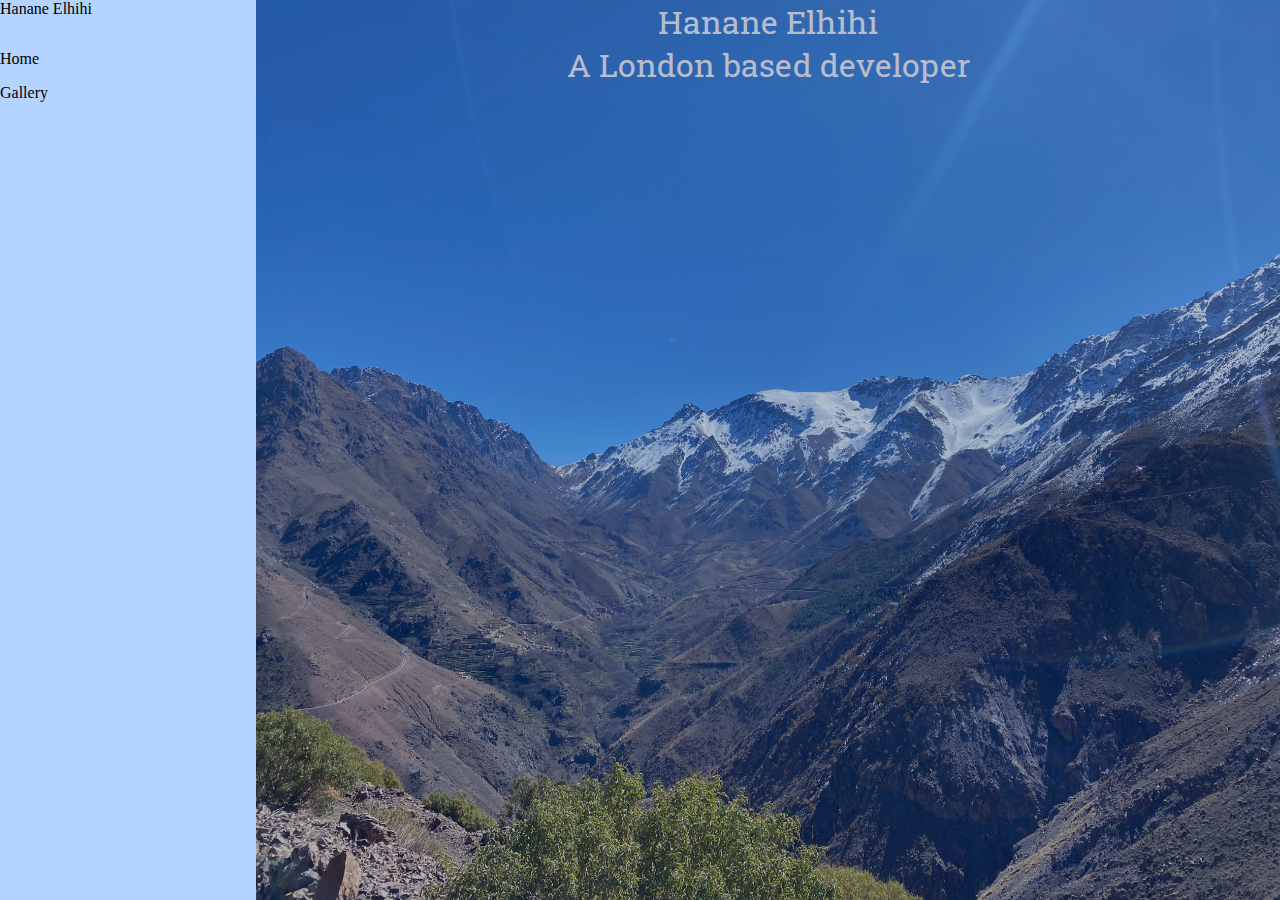
==== index.html @ ebca6c73 "Initial Commit" ====
<!DOCTYPE html>
<html lang="en">
<head>
    <meta charset="UTF-8">
    <link rel="stylesheet" href="./styles/style.css">
    <link rel="preconnect" href="https://fonts.googleapis.com">
    <link rel="preconnect" href="https://fonts.gstatic.com" crossorigin>
    <link href="https://fonts.googleapis.com/css2?family=Roboto+Slab:wght@300&display=swap" rel="stylesheet"> 
</head>
<body>
    <div class="maincontainer">
    
    
        <div class="sidebar">
            <div id="maintitle">Hanane Elhihi</div>
            <div class="menubar">
                <div class="home">Home</div>
                <div class="gallery">Gallery</div>
            </div>
        </div>
        <div class="content">
            <div class="backgroundimg" style="background-image: url(./mountain.jpeg);background-size:100% 100%;background-repeat:no-repeat;opacity:0.7">
                <div class="introbox">
                    <div class="title">Hanane Elhihi</div>
                    <div class="subtitle">A London based developer</div>
                </div>
            </div>
        </div>
    
    
    </div>
</body>
</html>
---- styles/style.css ----
body{
    margin: 0px;
    
}
.maincontainer{
    display: grid;
    grid-template-columns: 1fr 4fr;
}
.sidebar{
    display: flex;
    flex-direction: column;
    gap: 2rem;
    background-color: #B4D4FF;
    height: 100vh;
}
.menubar{
    display: flex;
    flex-direction: column;
    gap:1rem;
}
.content{
    background-color: #11235A;
    
}

.backgroundimg{
    width: 100%;
    height: 100%;
    margin: 0%;
    font-family: 'Roboto Slab', serif;
    font-size: 2rem;
    color: white;
    text-align: center;
}
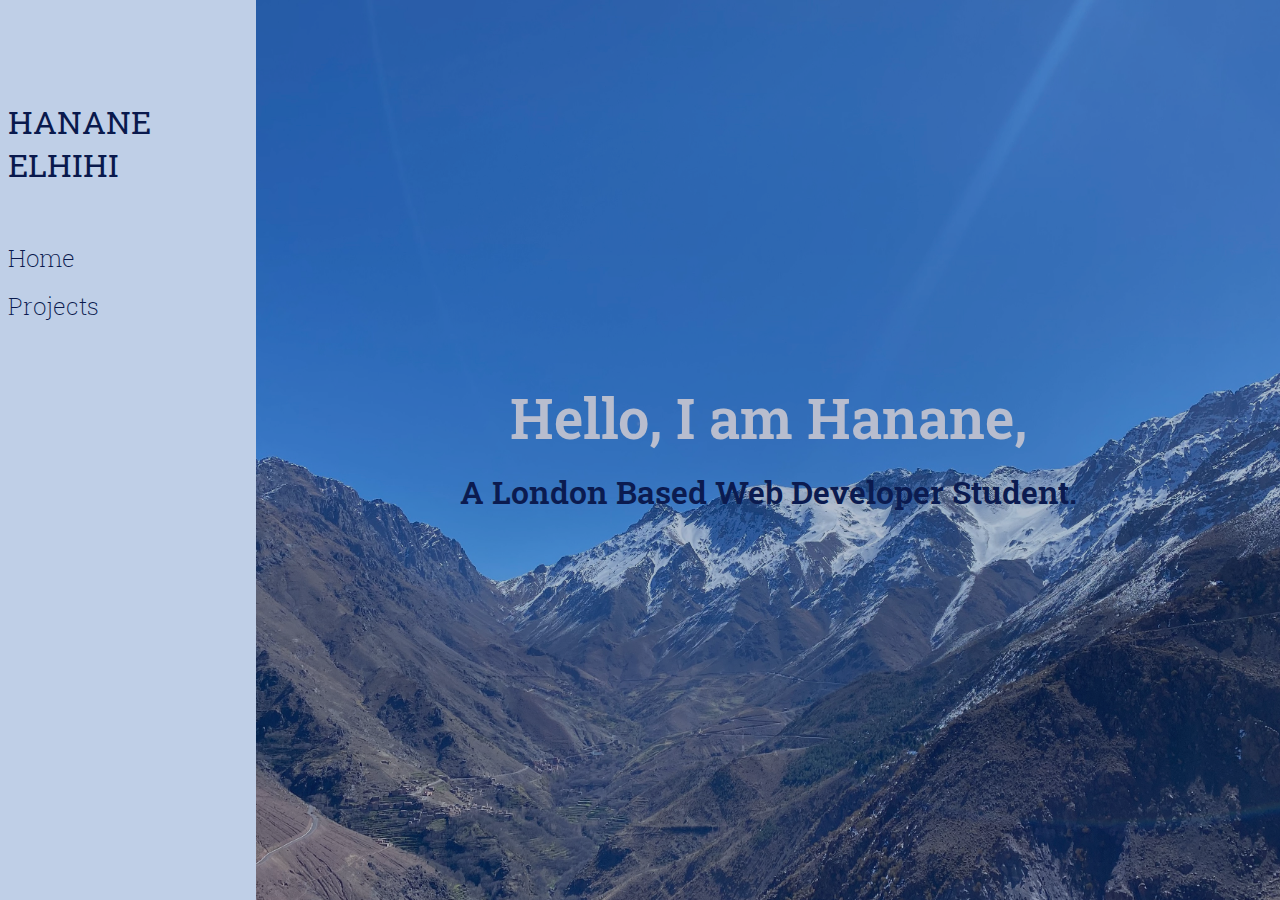
==== commit 15a93f20: "modify and center introbox, modify sidebar" ====
--- a/index.html
+++ b/index.html
@@ -12,17 +12,29 @@
     
     
         <div class="sidebar">
-            <div id="maintitle">Hanane Elhihi</div>
+            <div class="maintitle">
+                HANANE 
+                <br> 
+                ELHIHI
+            </div>
             <div class="menubar">
                 <div class="home">Home</div>
-                <div class="gallery">Gallery</div>
+                <div class="gallery">Projects</div>
             </div>
         </div>
         <div class="content">
-            <div class="backgroundimg" style="background-image: url(./mountain.jpeg);background-size:100% 100%;background-repeat:no-repeat;opacity:0.7">
+            <div class="backgroundimg" style="background-image: url(./mountain_2.jpeg);background-size:100% 100%;background-repeat:no-repeat;opacity:0.7">
                 <div class="introbox">
-                    <div class="title">Hanane Elhihi</div>
-                    <div class="subtitle">A London based developer</div>
+                    <div class="title">Hello, I am Hanane,</div>
+                    <div class="subtitle">
+                        A 
+                        London 
+                        Based 
+                        Web 
+                        Developer
+                        Student.
+                    
+                    </div>
                 </div>
             </div>
         </div>
--- a/styles/style.css
+++ b/styles/style.css
@@ -5,19 +5,34 @@
 }
 .maincontainer{
     display: grid;
-    grid-template-columns: 1fr 4fr;
+    grid-template-columns: 20% 80%;
+    grid-auto-flow: column;
 }
 .sidebar{
     display: flex;
     flex-direction: column;
     gap: 2rem;
-    background-color: #B4D4FF;
+    font-family: 'Roboto Slab', serif;
+    color:#09194d;
+    background-color: #BFCFE7;
     height: 100vh;
+    padding-left: 0.5em;
 }
+.maintitle{
+    font-weight: 400;
+    font-size: 2em;
+    margin-top: 100px;
+} 
 .menubar{
     display: flex;
     flex-direction: column;
     gap:1rem;
+    font-weight: 200;
+    font-size: 1.5em;
+    text-shadow: #030a22;
+    margin-right: 0.5em;
+    margin-top: 1em;
+    margin-bottom: 1em;
 }
 .content{
     background-color: #11235A;
@@ -25,12 +40,29 @@
 }
 
 .backgroundimg{
+    display: flex;
     width: 100%;
     height: 100%;
-    margin: 0%;
+    
+}
+.introbox{
     font-family: 'Roboto Slab', serif;
-    font-size: 2rem;
+    display: flex;
+    flex-direction: column;
+    justify-content: center;
+    text-align: center;
+    height: 100%;
+    width: 100%;
+}
+.title{
     color: white;
-    text-align: center;
+    font-weight: 600;
+    font-size: 3.5em;
+    margin-bottom: 0.3em;
 }
-
+.subtitle{
+    color: #09194d;
+    font-weight: 600;
+    font-size: 2em;
+    flex-basis: 50px;
+}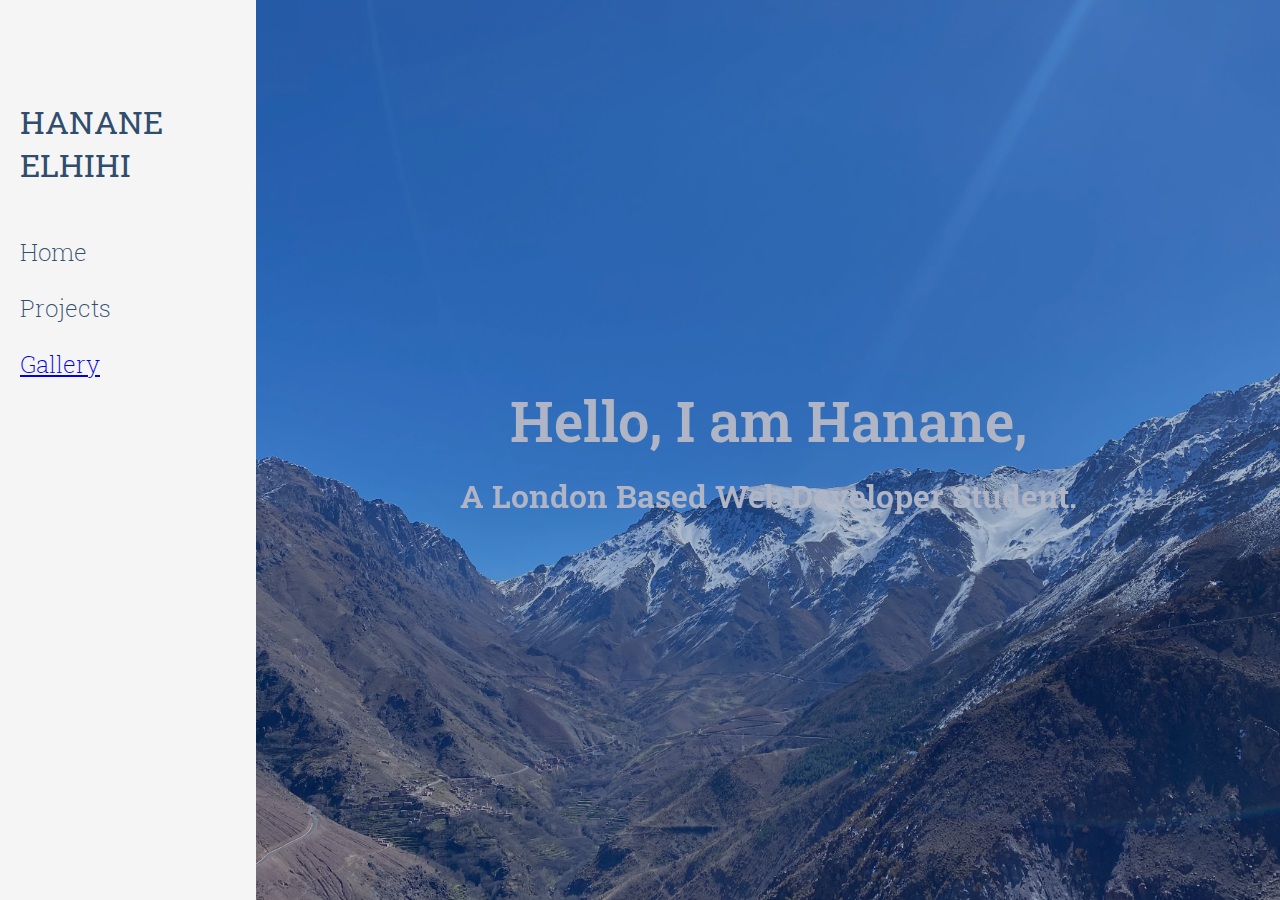
==== commit 58ec8941: "add gallery feature" ====
--- a/index.html
+++ b/index.html
@@ -19,11 +19,12 @@
             </div>
             <div class="menubar">
                 <div class="home">Home</div>
-                <div class="gallery">Projects</div>
+                <div class="Projects">Projects</div>
+                <div class="gallery"><a href="gallery.html">Gallery</a></div>
             </div>
         </div>
         <div class="content">
-            <div class="backgroundimg" style="background-image: url(./mountain_2.jpeg);background-size:100% 100%;background-repeat:no-repeat;opacity:0.7">
+            <div class="backgroundimg" style="background-image: url(./mountain_2.jpeg);background-size:100% 100%;background-repeat:no-repeat;opacity:0.7" onload="lazy()">
                 <div class="introbox">
                     <div class="title">Hello, I am Hanane,</div>
                     <div class="subtitle">
--- a/styles/style.css
+++ b/styles/style.css
@@ -1,41 +1,53 @@
 
 body{
-    margin: 0px;
+    margin: auto;
+    max-width: 100%;
+    font-family: 'Roboto Slab', sans-serif;
     
 }
 .maincontainer{
-    display: grid;
-    grid-template-columns: 20% 80%;
-    grid-auto-flow: column;
+    display: flex;
+    flex-direction: row;
+    min-height: 100%;
+    min-width: 100%;
 }
+
+
 .sidebar{
+    width:275px;
+    /*min-width:250px;*/
+    padding-left: 20px;
     display: flex;
     flex-direction: column;
-    gap: 2rem;
-    font-family: 'Roboto Slab', serif;
-    color:#09194d;
-    background-color: #BFCFE7;
+    position:sticky;
+    top:0;
+    left: 0;
+    color:#304D6D;
+    background-color: #f5f5f5;
     height: 100vh;
-    padding-left: 0.5em;
+    
 }
+
 .maintitle{
+
     font-weight: 400;
     font-size: 2em;
     margin-top: 100px;
+    margin-bottom: 50px;
 } 
+
 .menubar{
     display: flex;
     flex-direction: column;
-    gap:1rem;
+    gap:1em;
     font-weight: 200;
     font-size: 1.5em;
-    text-shadow: #030a22;
-    margin-right: 0.5em;
-    margin-top: 1em;
-    margin-bottom: 1em;
+    justify-content: center;
 }
+
 .content{
     background-color: #11235A;
+    min-width: 80%;
     
 }
 
@@ -43,10 +55,10 @@
     display: flex;
     width: 100%;
     height: 100%;
-    
+    backdrop-filter: blur(8px);
 }
+
 .introbox{
-    font-family: 'Roboto Slab', serif;
     display: flex;
     flex-direction: column;
     justify-content: center;
@@ -55,14 +67,33 @@
     width: 100%;
 }
 .title{
-    color: white;
+    color: #f5f5f5;
+    /*color: white;*/
     font-weight: 600;
     font-size: 3.5em;
     margin-bottom: 0.3em;
 }
 .subtitle{
-    color: #09194d;
     font-weight: 600;
     font-size: 2em;
-    flex-basis: 50px;
+    /*color:#304D6D;*/
+    color:#f5f5f5;
+}
+@media (max-width: 800px){
+
+    .maintitle{
+        font-size: 1em;
+    }
+    .menubar{
+        font-size: 0.8em;
+    }
+    .title{
+        font-size: 1.1em;
+    }
+    .subtitle{
+        font-size:0.9em;
+    }
+    .sidebar{
+        width:140px;
+    }
 }